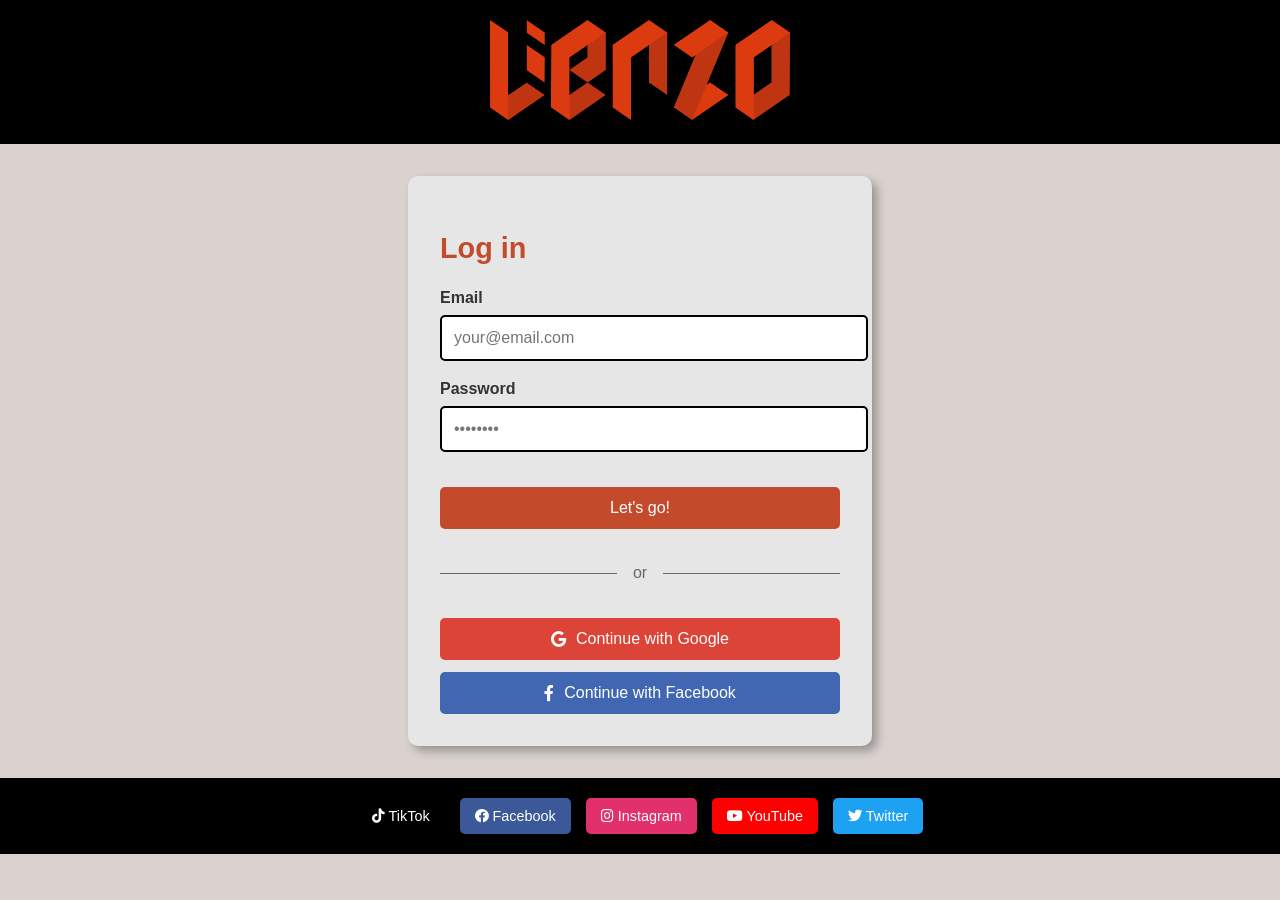
==== index.html @ e22dc2c9 "Ya no aguanto" ====
<!DOCTYPE html>
<html lang="en">
<head>
    <meta charset="UTF-8">
    <meta name="viewport" content="width=device-width, initial-scale=1.0">
    <title>Login - Lienzo</title>
    <link rel="stylesheet" href="Prototipo/css/index.css">
    <link rel="stylesheet" href="https://cdnjs.cloudflare.com/ajax/libs/font-awesome/6.0.0/css/all.min.css">
</head>
<body>
    <header class="header">
        <a href="https://www.lienzo.mx/es/inicio/">
            <img src="Prototipo/assets/img/logo.png" alt="Lienzo Logo" width="300" height="100">
        </a>
    </header>

    <main>
        <div class="login-container">
            <h2 class="title">Log in</h2>
            
            <form id="loginForm" class="login-form">
                <div class="form-group">
                    <label for="email">Email</label>
                    <input type="email" id="email" name="email" placeholder="your@email.com" required>
                </div>
                
                <div class="form-group">
                    <label for="password">Password</label>
                    <input type="password" id="password" name="password" placeholder="••••••••" required>
                </div>
                
                <button type="submit" class="btn-primary">Let's go!</button>
                
                <div class="divider">or</div>
                
                <div class="social-login">
                    <button type="button" id="googleLogin" class="social-btn google">
                        <i class="fab fa-google"></i> Continue with Google
                      </button>                      
                      <button type="button" id="facebookLogin" class="social-btn facebook">
                        <i class="fab fa-facebook-f"></i> Continue with Facebook
                      </button>
                      
                </div>
            </form>
        </div>
    </main>
    
    <footer>
        <div class="social-icons">
            <a href="https://www.tiktok.com/@lienzomx" class="tiktok"><i class="fab fa-tiktok"></i> TikTok</a>
            <a href="https://www.facebook.com/LienzoMexico/?locale=es_LA" class="facebook"><i class="fab fa-facebook"></i> Facebook</a>
            <a href="https://www.instagram.com/lienzomx/" class="instagram"><i class="fab fa-instagram"></i> Instagram</a>
            <a href="https://youtube.com/@lienzomxofficial?si=lKtZmG901C068jND" class="youtube"><i class="fab fa-youtube"></i> YouTube</a>
            <a href="https://twitter.com/LienzoMx" class="twitter"><i class="fab fa-twitter"></i> Twitter</a>
        </div>
    </footer>

    <script src="Prototipo/js/index.js" type="module"></script>
</body>
</html>
---- Prototipo/css/index.css ----
/* login.css - Versión mejorada */
@font-face {
    font-family: 'OpenMine';
    src: url('../assets/fonts/OpenMine.ttf') format('truetype');
}

:root {
    --primary-color: #c34b2c;
    --secondary-color: #000;
    --background-color: #d9d2cf;
    --container-bg: #e6e6e6;
    --text-color: #333;
}

body {
    background-color: var(--background-color);
    font-family: 'Jersey10-Regular', sans-serif;
    margin: 0;
    padding: 0;
    min-height: 100vh;
    display: flex;
    flex-direction: column;
}

.header {
    background-color: var(--secondary-color);
    padding: 20px 0;
    text-align: center;
}

.login-container {
    background-color: var(--container-bg);
    padding: 2rem;
    border-radius: 10px;
    box-shadow: 5px 5px 10px rgba(0, 0, 0, 0.3);
    width: 90%;
    max-width: 400px;
    margin: 2rem auto;
}

.title {
    color: var(--primary-color);
    margin-bottom: 1.5rem;
    font-size: 1.8rem;
}

.login-form {
    display: flex;
    flex-direction: column;
    gap: 1.2rem;
}

.form-group {
    display: flex;
    flex-direction: column;
    gap: 0.5rem;
    text-align: left;
}

.form-group label {
    font-weight: bold;
    color: var(--text-color);
}

input {
    width: 100%;
    padding: 12px;
    border: 2px solid var(--secondary-color);
    border-radius: 5px;
    font-size: 1rem;
    transition: border 0.3s ease;
}

input:focus {
    border-color: var(--primary-color);
    outline: none;
}

.btn-primary {
    background-color: var(--primary-color);
    color: white;
    font-size: 1rem;
    border: none;
    padding: 12px;
    border-radius: 5px;
    cursor: pointer;
    transition: background 0.3s;
    margin-top: 1rem;
}

.btn-primary:hover {
    background-color: #a33d24;
}

.divider {
    display: flex;
    align-items: center;
    gap: 1rem;
    margin: 1rem 0;
    color: var(--text-color);
    opacity: 0.7;
}

.divider::before,
.divider::after {
    content: "";
    flex: 1;
    height: 1px;
    background: currentColor;
}

.social-login {
    display: flex;
    flex-direction: column;
    gap: 0.8rem;
}

.social-btn {
    display: flex;
    align-items: center;
    justify-content: center;
    gap: 10px;
    width: 100%;
    padding: 12px;
    border: none;
    border-radius: 5px;
    font-size: 1rem;
    cursor: pointer;
    transition: transform 0.2s, opacity 0.2s;
}

.social-btn:hover {
    transform: translateY(-2px);
    opacity: 0.9;
}

.social-btn.google {
    background-color: #DB4437;
    color: white;
}

.social-btn.facebook {
    background-color: #4267B2;
    color: white;
}

/* Footer styles (manteniendo tu diseño) */
.social-icons {
    display: flex;
    justify-content: center;
    flex-wrap: wrap;
    gap: 15px;
    padding: 20px;
    background-color: var(--secondary-color);
    margin-top: auto;
}

.social-icons a {
    color: white;
    padding: 10px 15px;
    border-radius: 5px;
    text-decoration: none;
    transition: transform 0.3s;
    font-size: 0.9rem;
}

.social-icons a:hover {
    transform: scale(1.05);
}

.tiktok { background-color: #000; }
.facebook { background-color: #3b5998; }
.instagram { background-color: #e1306c; }
.youtube { background-color: #ff0000; }
.twitter { background-color: #1da1f2; }

/* Responsive adjustments */
@media (max-width: 600px) {
    .login-container {
        padding: 1.5rem;
        width: 85%;
    }
    
    .social-icons {
        flex-direction: column;
        align-items: center;
        gap: 10px;
    }
}
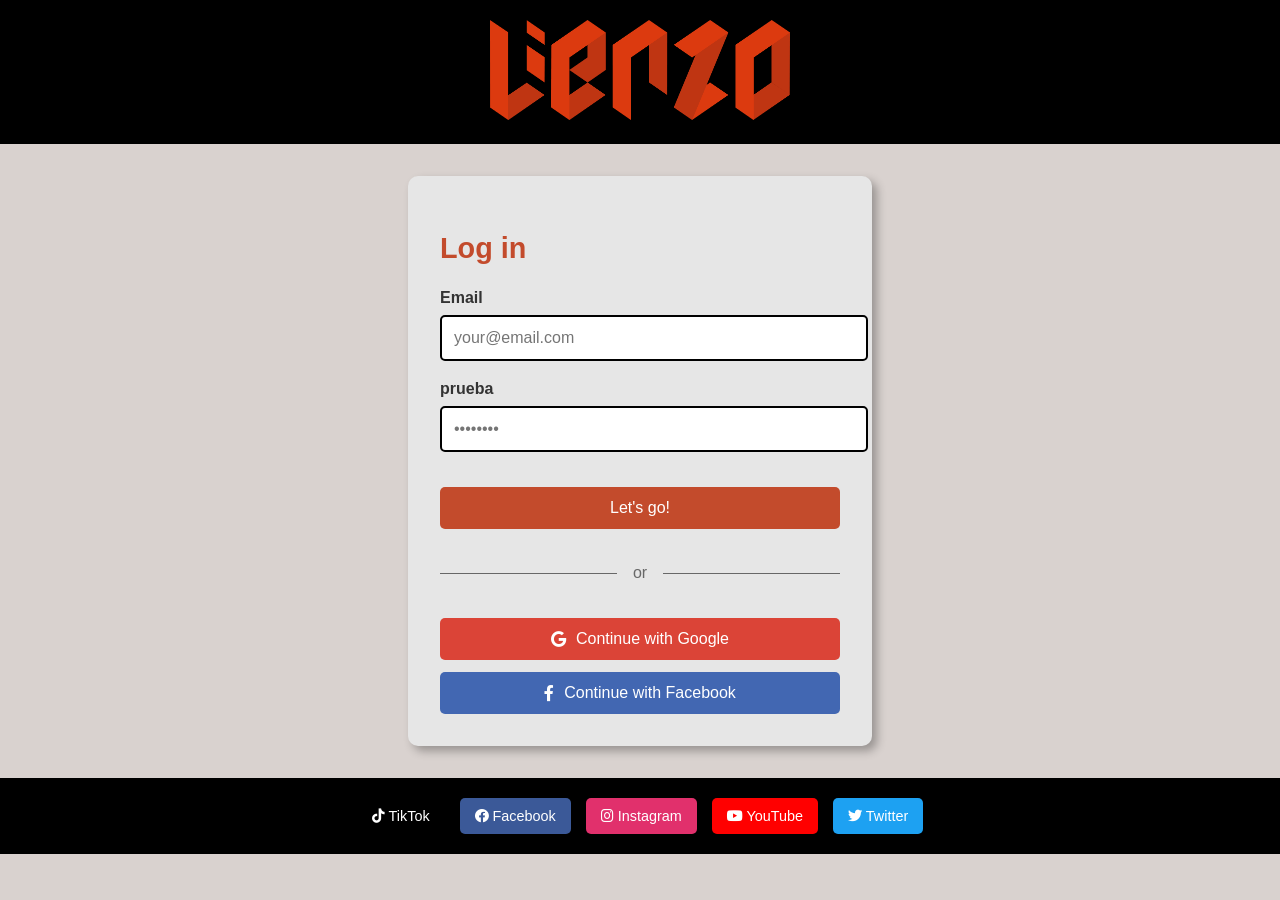
==== commit 41581f4e: "tilin" ====
--- a/index.html
+++ b/index.html
@@ -25,7 +25,7 @@
                 </div>
                 
                 <div class="form-group">
-                    <label for="password">Password</label>
+                    <label for="password">prueba</label>
                     <input type="password" id="password" name="password" placeholder="••••••••" required>
                 </div>
                 
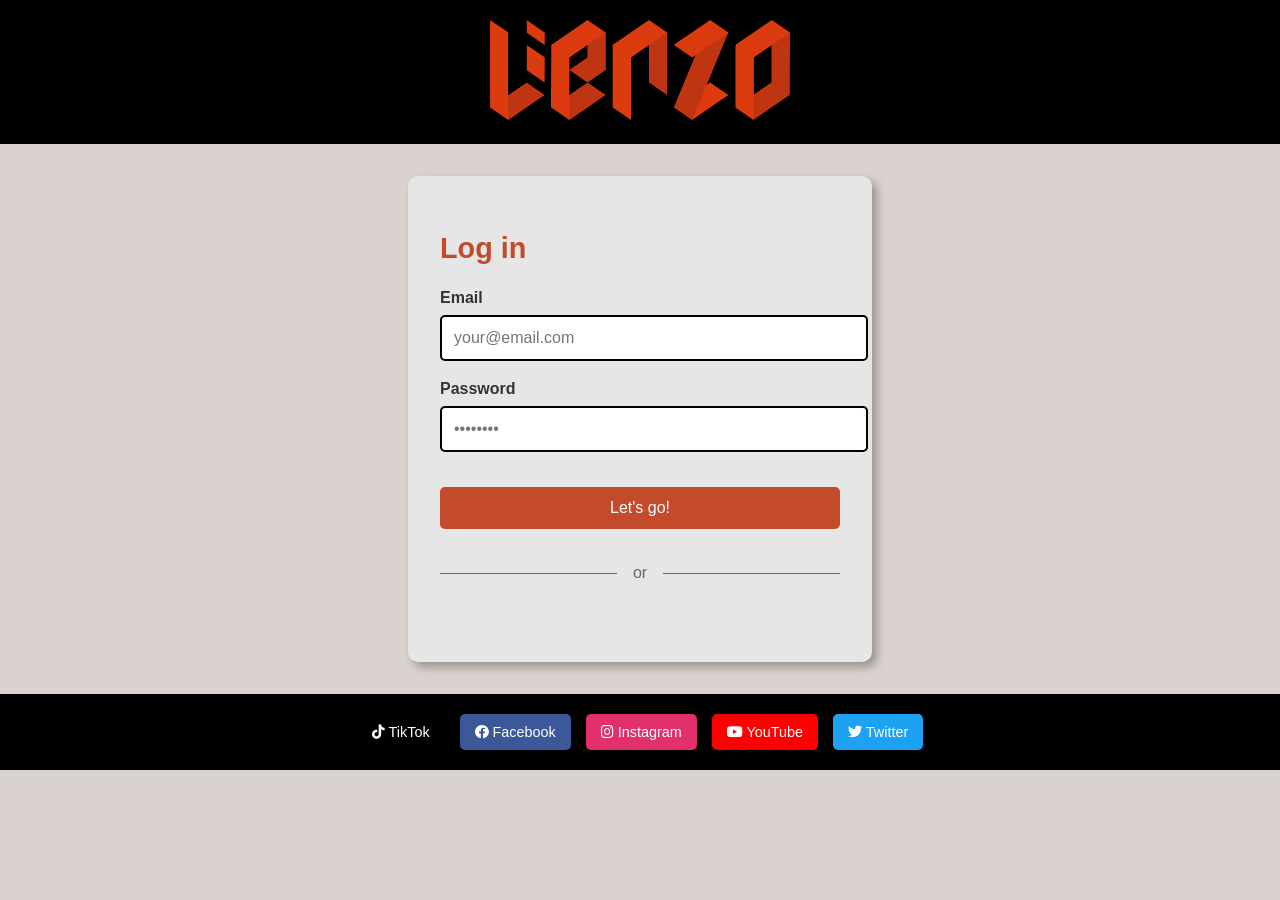
==== commit d6be289c: "tuki" ====
--- a/index.html
+++ b/index.html
@@ -6,6 +6,8 @@
     <title>Login - Lienzo</title>
     <link rel="stylesheet" href="Prototipo/css/index.css">
     <link rel="stylesheet" href="https://cdnjs.cloudflare.com/ajax/libs/font-awesome/6.0.0/css/all.min.css">
+    <!-- Agrega el script de la API de Google -->
+    <script src="https://accounts.google.com/gsi/client" async defer></script>
 </head>
 <body>
     <header class="header">
@@ -25,7 +27,7 @@
                 </div>
                 
                 <div class="form-group">
-                    <label for="password">prueba</label>
+                    <label for="password">Password</label>
                     <input type="password" id="password" name="password" placeholder="••••••••" required>
                 </div>
                 
@@ -34,13 +36,23 @@
                 <div class="divider">or</div>
                 
                 <div class="social-login">
-                    <button type="button" id="googleLogin" class="social-btn google">
-                        <i class="fab fa-google"></i> Continue with Google
-                      </button>                      
-                      <button type="button" id="facebookLogin" class="social-btn facebook">
-                        <i class="fab fa-facebook-f"></i> Continue with Facebook
-                      </button>
-                      
+                    <!-- Botón de Google -->
+                    <div id="g_id_onload"
+                         data-client_id="TU_CLIENT_ID_DE_GOOGLE.apps.googleusercontent.com"
+                         data-context="signin"
+                         data-ux_mode="popup"
+                         data-callback="handleGoogleLogin"
+                         data-auto_prompt="false">
+                    </div>
+
+                    <div class="g_id_signin"
+                         data-type="standard"
+                         data-shape="rectangular"
+                         data-theme="filled_blue"
+                         data-text="signin_with"
+                         data-size="large"
+                         data-logo_alignment="left">
+                    </div>
                 </div>
             </form>
         </div>
@@ -59,5 +71,3 @@
     <script src="Prototipo/js/index.js" type="module"></script>
 </body>
 </html>
-
-
